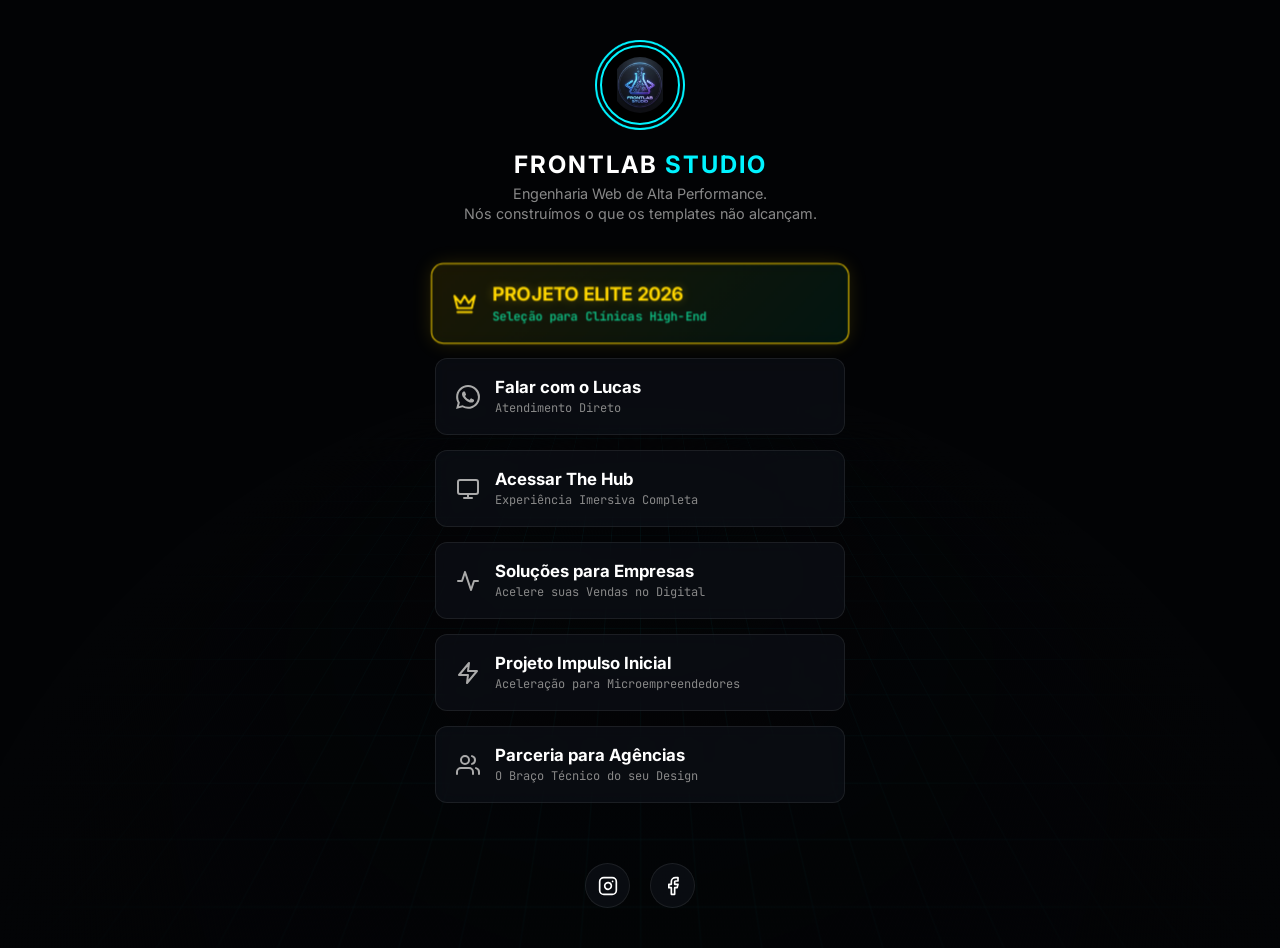
==== bio/bio.html @ 8ed3019e "up" ====
<!DOCTYPE html>
<html lang="pt-br">

<head>
    <meta charset="UTF-8">
    <meta name="viewport" content="width=device-width, initial-scale=1.0">
    <meta name="description" content="Frontlab Studio - Links Oficiais. Engenharia Web Premium.">
    <title>FRONTLAB STUDIO | Links Oficiais</title>

    <link rel="preconnect" href="https://fonts.googleapis.com">
    <link rel="preconnect" href="https://fonts.gstatic.com" crossorigin>
    <link
        href="https://fonts.googleapis.com/css2?family=Inter:wght@400;600;800&family=JetBrains+Mono:wght@400;700&display=swap"
        rel="stylesheet">
    <link rel="stylesheet" href="../assets/style/bio.css">
    <link rel="shortcut icon" href="../assets/svg/icon-site.png" type="image/x-png">
</head>

<body>

    <div class="cyber-grid"></div>

    <main class="bio-container">
        <header class="bio-header">
            <div class="logo-container">
                <div class="pulse-ring"></div>
                <img src="../assets/svg/icon-site.png" alt="Frontlab Ícone" width="80" height="80" fetchpriority="high"
                    class="bio-avatar">
            </div>
            <h1>FRONTLAB <span class="highlight-cyan">STUDIO</span></h1>
            <p class="bio-desc">Engenharia Web de Alta Performance.<br>Nós construímos o que os templates não alcançam.
            </p>
        </header>

        <section class="links-wrapper">

            <a href="../promo-clinicas/elite.html" class="bio-link elite-link">
                <div class="laser-scanner"></div>
                <div class="link-content">
                    <svg class="link-icon elite-icon" viewBox="0 0 24 24" fill="none" stroke="currentColor"
                        stroke-width="2" stroke-linecap="round" stroke-linejoin="round">
                        <path d="m2 4 3 12h14l3-12-6 7-4-7-4 7-6-7zm3 16h14" />
                    </svg>
                    <div class="link-text">
                        <span class="title">PROJETO ELITE 2026</span>
                        <span class="subtitle">Seleção para Clínicas High-End</span>
                    </div>
                </div>
            </a>

            <a href="https://wa.me/554384137743?text=Fala%20Lucas!%20Vim%20pelo%20Instagram%20da%20Frontlab%20e%20quero%20elevar%20o%20n%C3%ADvel%20da%20minha%20empresa."
                target="_blank" class="bio-link zap-link">
                <div class="link-content">
                    <svg class="link-icon" viewBox="0 0 24 24" fill="currentColor" stroke="none"
                        xmlns="http://www.w3.org/2000/svg">
                        <path
                            d="M17.472 14.382c-.297-.149-1.758-.867-2.03-.967-.273-.099-.471-.148-.67.15-.197.297-.767.966-.94 1.164-.173.199-.347.223-.644.075-.297-.15-1.255-.463-2.39-1.475-.883-.788-1.48-1.761-1.653-2.059-.173-.297-.018-.458.13-.606.134-.133.298-.347.446-.52.149-.174.198-.298.298-.497.099-.198.05-.371-.025-.52-.075-.149-.669-1.612-.916-2.207-.242-.579-.487-.5-.669-.51a12.8 12.8 0 0 0-.57-.01c-.198 0-.52.074-.792.372-.272.297-1.04 1.016-1.04 2.479 0 1.462 1.065 2.875 1.213 3.074.149.198 2.096 3.2 5.077 4.487.709.306 1.262.489 1.694.625.712.227 1.36.195 1.871.118.571-.085 1.758-.719 2.006-1.413.248-.694.248-1.289.173-1.413-.074-.124-.272-.198-.57-.347m-5.421 7.403h-.004a9.87 9.87 0 0 1-5.031-1.378l-.361-.214-3.741.982.998-3.648-.235-.374a9.86 9.86 0 0 1-1.51-5.26c.001-5.45 4.436-9.884 9.888-9.884 2.64 0 5.122 1.03 6.988 2.898a9.825 9.825 0 0 1 2.893 6.994c-.003 5.45-4.437 9.884-9.885 9.884m8.413-18.297A11.815 11.815 0 0 0 12.05 0C5.495 0 .16 5.335.157 11.892c0 2.096.547 4.142 1.588 5.945L.057 24l6.305-1.654a11.882 11.882 0 0 0 5.683 1.448h.005c6.554 0 11.89-5.335 11.893-11.893a11.821 11.821 0 0 0-3.48-8.413Z" />
                    </svg>
                    <div class="link-text">
                        <span class="title">Falar com o Lucas</span>
                        <span class="subtitle">Atendimento Direto</span>
                    </div>
                </div>
            </a>

            <a href="../index.html" class="bio-link hub-link">
                <div class="link-content">
                    <svg class="link-icon" viewBox="0 0 24 24" fill="none" stroke="currentColor" stroke-width="2"
                        stroke-linecap="round" stroke-linejoin="round">
                        <rect x="2" y="3" width="20" height="14" rx="2" ry="2" />
                        <line x1="8" y1="21" x2="16" y2="21" />
                        <line x1="12" y1="17" x2="12" y2="21" />
                    </svg>
                    <div class="link-text">
                        <span class="title">Acessar The Hub</span>
                        <span class="subtitle">Experiência Imersiva Completa</span>
                    </div>
                </div>
            </a>

            <a href="../empresas/empresas.html" class="bio-link green-link">
                <div class="link-content">
                    <svg class="link-icon" viewBox="0 0 24 24" fill="none" stroke="currentColor" stroke-width="2"
                        stroke-linecap="round" stroke-linejoin="round">
                        <polyline points="22 12 18 12 15 21 9 3 6 12 2 12" />
                    </svg>
                    <div class="link-text">
                        <span class="title">Soluções para Empresas</span>
                        <span class="subtitle">Acelere suas Vendas no Digital</span>
                    </div>
                </div>
            </a>
            <a href="../promo-micro-empresas/impulso.html" class="bio-link orange-link">
                <div class="link-content">
                    <svg class="link-icon" viewBox="0 0 24 24" fill="none" stroke="currentColor" stroke-width="2"
                        stroke-linecap="round" stroke-linejoin="round">
                        <path d="M13 2L3 14h9l-1 8 10-12h-9l1-8z" />
                    </svg>
                    <div class="link-text">
                        <span class="title">Projeto Impulso Inicial</span>
                        <span class="subtitle">Aceleração para Microempreendedores</span>
                    </div>
                </div>
            </a>

            <a href="../parcerias/parceria.html" class="bio-link cyan-link">
                <div class="link-content">
                    <svg class="link-icon" viewBox="0 0 24 24" fill="none" stroke="currentColor" stroke-width="2"
                        stroke-linecap="round" stroke-linejoin="round">
                        <path d="M17 21v-2a4 4 0 0 0-4-4H5a4 4 0 0 0-4 4v2" />
                        <circle cx="9" cy="7" r="4" />
                        <path d="M23 21v-2a4 4 0 0 0-3-3.87" />
                        <path d="M16 3.13a4 4 0 0 1 0 7.75" />
                    </svg>
                    <div class="link-text">
                        <span class="title">Parceria para Agências</span>
                        <span class="subtitle">O Braço Técnico do seu Design</span>
                    </div>
                </div>
            </a>

        </section>

        <footer class="bio-socials">
            <a href="https://www.instagram.com/frontlab.studio" target="_blank" class="social-icon">
                <svg viewBox="0 0 24 24" fill="none" stroke="currentColor" stroke-width="2" stroke-linecap="round"
                    stroke-linejoin="round">
                    <rect x="2" y="2" width="20" height="20" rx="5" ry="5" />
                    <path d="M16 11.37A4 4 0 1 1 12.63 8 4 4 0 0 1 16 11.37z" />
                    <line x1="17.5" y1="6.5" x2="17.51" y2="6.5" />
                </svg>
            </a>
            <a href="https://www.facebook.com/profile.php?id=61588626531827" target="_blank" class="social-icon">
                <svg viewBox="0 0 24 24" fill="none" stroke="currentColor" stroke-width="2" stroke-linecap="round"
                    stroke-linejoin="round">
                    <path d="M18 2h-3a5 5 0 0 0-5 5v3H7v4h3v8h4v-8h3l1-4h-4V7a1 1 0 0 1 1-1h3z" />
                </svg>
            </a>
        </footer>
    </main>
    <script src="../assets/script/bio.js"></script>
</body>

</html>
---- assets/style/bio.css ----
:root {
    --bg-color: #020305;
    --primary-cyan: #00f3ff;
    --primary-green: #10B981;
    --elite-gold: #FFD700;
    --glass: rgba(20, 25, 35, 0.4);
    --border: rgba(255, 255, 255, 0.08);
    --fonte-padrao: 'Inter', sans-serif;
    --fonte-tech: 'JetBrains Mono', monospace;
}

* {
    margin: 0;
    padding: 0;
    box-sizing: border-box;
}

body {
    background-color: var(--bg-color);
    color: #fff;
    font-family: var(--fonte-padrao);
    min-height: 100vh;
    display: flex;
    justify-content: center;
    align-items: center;
    overflow-x: hidden;
    position: relative;
}

.cyber-grid {
    position: fixed;
    top: 0;
    left: 0;
    width: 100vw;
    height: 100vh;
    background-image: linear-gradient(rgba(0, 243, 255, 0.05) 1px, transparent 1px),
        linear-gradient(90deg, rgba(0, 243, 255, 0.05) 1px, transparent 1px);
    background-size: 40px 40px;
    transform: perspective(500px) rotateX(60deg) translateY(-100px) translateZ(-200px);
    animation: grid-move 10s linear infinite;
    z-index: -1;
    will-change: transform;
}

.cyber-grid::after {
    content: '';
    position: absolute;
    top: 0;
    left: 0;
    width: 100%;
    height: 100%;
    background: radial-gradient(circle at center, transparent 0%, var(--bg-color) 80%);
}

@keyframes grid-move {
    0% {
        transform: perspective(500px) rotateX(60deg) translateY(0) translateZ(-200px);
    }

    100% {
        transform: perspective(500px) rotateX(60deg) translateY(40px) translateZ(-200px);
    }
}

.bio-container {
    width: 100%;
    max-width: 450px;
    padding: 40px 20px;
    display: flex;
    flex-direction: column;
    gap: 40px;
    z-index: 1;
}

.bio-header {
    text-align: center;
}

.logo-container {
    position: relative;
    width: 90px;
    height: 90px;
    margin: 0 auto 20px;
    display: flex;
    justify-content: center;
    align-items: center;
}

.bio-avatar {
    width: 80px;
    height: 80px;
    border-radius: 50%;
    border: 2px solid var(--primary-cyan);
    z-index: 2;
    background: #000;
    padding: 10px;
    object-fit: contain;
}

.pulse-ring {
    position: absolute;
    width: 100%;
    height: 100%;
    border-radius: 50%;
    border: 2px solid var(--primary-cyan);
    animation: pulse-avatar 2s infinite ease-out;
    z-index: 1;
    will-change: transform, opacity;
}

@keyframes pulse-avatar {
    0% {
        transform: scale(1);
        opacity: 0.8;
    }

    100% {
        transform: scale(1.5);
        opacity: 0;
    }
}

.bio-header h1 {
    font-size: 1.5rem;
    letter-spacing: 2px;
    margin-bottom: 5px;
}

.highlight-cyan {
    color: var(--primary-cyan);
}

.bio-desc {
    font-size: 0.9rem;
    color: #888;
    line-height: 1.4;
}

.links-wrapper {
    display: flex;
    flex-direction: column;
    gap: 15px;
}

.bio-link {
    position: relative;
    overflow: hidden;
    background: var(--glass);
    border: 1px solid var(--border);
    border-radius: 12px;
    padding: 18px 20px;
    text-decoration: none;
    color: #fff;
    display: flex;
    justify-content: space-between;
    align-items: center;
    backdrop-filter: blur(10px);
    transition: all 0.3s ease;
    -webkit-tap-highlight-color: transparent;
}

.link-content {
    display: flex;
    align-items: center;
    gap: 15px;
    z-index: 2;
}

.link-icon {
    width: 24px;
    height: 24px;
    color: #aaa;
    transition: 0.3s;
}

.link-text {
    display: flex;
    flex-direction: column;
}

.link-text .title {
    font-weight: bold;
    font-size: 1.05rem;
}

.link-text .subtitle {
    font-family: var(--fonte-tech);
    font-size: 0.75rem;
    color: #888;
    margin-top: 3px;
}

.bio-link:hover {
    transform: translateY(-3px);
}

.zap-link:hover {
    border-color: #25D366;
    background: rgba(37, 211, 102, 0.05);
}

.zap-link:hover .link-icon,
.zap-link:hover .title {
    color: #25D366;
}

.hub-link:hover {
    border-color: #fff;
    background: rgba(255, 255, 255, 0.05);
}

.hub-link:hover .link-icon,
.hub-link:hover .title {
    color: #fff;
}

.green-link:hover {
    border-color: var(--primary-green);
    background: rgba(16, 185, 129, 0.05);
}

.green-link:hover .link-icon,
.green-link:hover .title {
    color: var(--primary-green);
}

.cyan-link:hover {
    border-color: var(--primary-cyan);
    background: rgba(0, 243, 255, 0.05);
}

.cyan-link:hover .link-icon,
.cyan-link:hover .title {
    color: var(--primary-cyan);
}

/* ELITE 20 */
.elite-link {
    background: linear-gradient(135deg, rgba(255, 215, 0, 0.1) 0%, rgba(16, 185, 129, 0.1) 100%);
    border: 1px solid var(--elite-gold);
    box-shadow: 0 0 20px rgba(255, 215, 0, 0.15);
    transform: scale(1.02);
}

.elite-icon {
    color: var(--elite-gold) !important;
    animation: float-icon 2s ease-in-out infinite;
}

.elite-link .title {
    color: var(--elite-gold);
    font-size: 1.15rem;
    text-shadow: 0 0 10px rgba(255, 215, 0, 0.3);
}

.elite-link .subtitle {
    color: var(--primary-green);
    font-weight: bold;
}

.laser-scanner {
    position: absolute;
    top: 0;
    left: -100%;
    width: 50%;
    height: 100%;
    background: linear-gradient(90deg, transparent, rgba(255, 215, 0, 0.4), transparent);
    transform: skewX(-20deg);
    animation: scan-laser 3s infinite;
    z-index: 1;
    will-change: left;
}

@keyframes scan-laser {
    0% {
        left: -100%;
    }

    50%,
    100% {
        left: 200%;
    }
}

@keyframes float-icon {

    0%,
    100% {
        transform: translateY(0);
    }

    50% {
        transform: translateY(-5px);
    }
}

.elite-link:hover {
    transform: scale(1.05);
    box-shadow: 0 10px 30px rgba(255, 215, 0, 0.3);
    border-color: #fff;
}

/* SALTO QUÂNTICO */
.warp-active {
    transform: scale(0.95) !important;
    filter: brightness(2) !important;
    box-shadow: 0 0 50px currentColor !important;
    transition: all 0.2s ease !important;
}

.screen-flash {
    position: fixed;
    top: 0;
    left: 0;
    width: 100vw;
    height: 100vh;
    background: #000;
    opacity: 0;
    z-index: 9999;
    pointer-events: none;
    animation: flash-fade 0.4s ease-in forwards;
}

@keyframes flash-fade {
    0% {
        opacity: 0;
    }

    100% {
        opacity: 1;
    }
}

/* SOCIALS */
.bio-socials {
    display: flex;
    justify-content: center;
    gap: 20px;
    margin-top: 20px;
}

.social-icon {
    display: flex;
    justify-content: center;
    align-items: center;
    width: 45px;
    height: 45px;
    border-radius: 50%;
    background: var(--glass);
    border: 1px solid var(--border);
    color: #fff;
    transition: 0.3s;
}

.social-icon svg {
    width: 20px;
    height: 20px;
}

.social-icon:hover {
    background: var(--primary-cyan);
    color: #000;
    transform: translateY(-5px) rotate(10deg);
    box-shadow: 0 10px 20px rgba(0, 243, 255, 0.3);
}

.orange-link:hover {
    border-color: #F97316;
    background: rgba(249, 115, 22, 0.05);
}

.orange-link:hover .link-icon,
.orange-link:hover .title {
    color: #F97316;
}
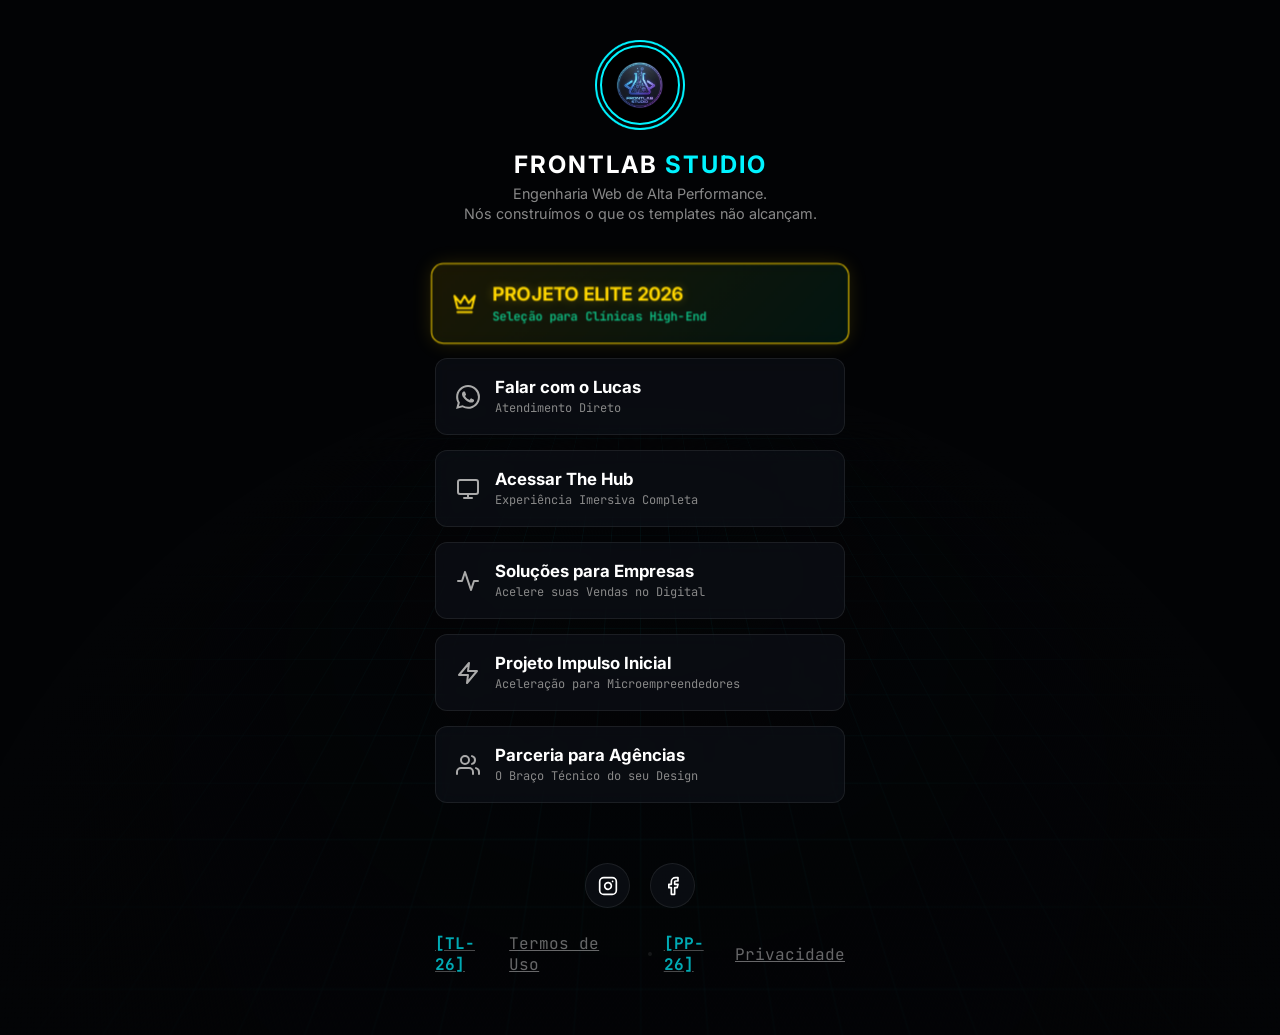
==== commit 23159757: "up" ====
--- a/bio/bio.html
+++ b/bio/bio.html
@@ -13,7 +13,7 @@
         href="https://fonts.googleapis.com/css2?family=Inter:wght@400;600;800&family=JetBrains+Mono:wght@400;700&display=swap"
         rel="stylesheet">
     <link rel="stylesheet" href="../assets/style/bio.css">
-    <link rel="shortcut icon" href="../assets/svg/icon-site.png" type="image/x-png">
+    <link rel="shortcut icon" href="../assets/svg/logo-trasparente.png" type="image/x-png">
 </head>
 
 <body>
@@ -24,8 +24,8 @@
         <header class="bio-header">
             <div class="logo-container">
                 <div class="pulse-ring"></div>
-                <img src="../assets/svg/icon-site.png" alt="Frontlab Ícone" width="80" height="80" fetchpriority="high"
-                    class="bio-avatar">
+                <img src="../assets/svg/logo-trasparente.png" alt="Frontlab Ícone" width="80" height="80"
+                    fetchpriority="high" class="bio-avatar">
             </div>
             <h1>FRONTLAB <span class="highlight-cyan">STUDIO</span></h1>
             <p class="bio-desc">Engenharia Web de Alta Performance.<br>Nós construímos o que os templates não alcançam.
@@ -90,7 +90,7 @@
                     </div>
                 </div>
             </a>
-            <a href="../promo-micro-empresas/impulso.html" class="bio-link orange-link">
+            <a href="../promo-micro/impulso.html" class="bio-link orange-link">
                 <div class="link-content">
                     <svg class="link-icon" viewBox="0 0 24 24" fill="none" stroke="currentColor" stroke-width="2"
                         stroke-linecap="round" stroke-linejoin="round">
@@ -103,7 +103,7 @@
                 </div>
             </a>
 
-            <a href="../parcerias/parceria.html" class="bio-link cyan-link">
+            <a href="../parcerias/parcerias.html" class="bio-link cyan-link">
                 <div class="link-content">
                     <svg class="link-icon" viewBox="0 0 24 24" fill="none" stroke="currentColor" stroke-width="2"
                         stroke-linecap="round" stroke-linejoin="round">
@@ -121,23 +121,46 @@
 
         </section>
 
-        <footer class="bio-socials">
-            <a href="https://www.instagram.com/frontlab.studio" target="_blank" class="social-icon">
-                <svg viewBox="0 0 24 24" fill="none" stroke="currentColor" stroke-width="2" stroke-linecap="round"
-                    stroke-linejoin="round">
-                    <rect x="2" y="2" width="20" height="20" rx="5" ry="5" />
-                    <path d="M16 11.37A4 4 0 1 1 12.63 8 4 4 0 0 1 16 11.37z" />
-                    <line x1="17.5" y1="6.5" x2="17.51" y2="6.5" />
-                </svg>
-            </a>
-            <a href="https://www.facebook.com/profile.php?id=61588626531827" target="_blank" class="social-icon">
-                <svg viewBox="0 0 24 24" fill="none" stroke="currentColor" stroke-width="2" stroke-linecap="round"
-                    stroke-linejoin="round">
-                    <path d="M18 2h-3a5 5 0 0 0-5 5v3H7v4h3v8h4v-8h3l1-4h-4V7a1 1 0 0 1 1-1h3z" />
-                </svg>
-            </a>
+        <footer class="bio-footer">
+            <div class="bio-socials">
+                <a href="https://www.instagram.com/frontlab.studio" target="_blank" class="social-icon"
+                    aria-label="Instagram">
+                    <svg viewBox="0 0 24 24" fill="none" stroke="currentColor" stroke-width="2" stroke-linecap="round"
+                        stroke-linejoin="round">
+                        <rect x="2" y="2" width="20" height="20" rx="5" ry="5"></rect>
+                        <path d="M16 11.37A4 4 0 1 1 12.63 8 4 4 0 0 1 16 11.37z"></path>
+                        <line x1="17.5" y1="6.5" x2="17.51" y2="6.5"></line>
+                    </svg>
+                </a>
+                <a href="https://www.facebook.com/profile.php?id=61588626531827" target="_blank" class="social-icon"
+                    aria-label="Facebook">
+                    <svg viewBox="0 0 24 24" fill="none" stroke="currentColor" stroke-width="2" stroke-linecap="round"
+                        stroke-linejoin="round">
+                        <path d="M18 2h-3a5 5 0 0 0-5 5v3H7v4h3v8h4v-8h3l1-4h-4V7a1 1 0 0 1 1-1h3z"></path>
+                    </svg>
+                </a>
+            </div>
+
+            <nav class="legal-protocol" aria-label="Documentação Legal">
+                <a href="../legal/termos.html?origem=bio" class="legal-link">
+                    <span class="code-prefix">[TL-26]</span> Termos de Uso
+                </a>
+                <span class="protocol-divider"></span>
+                <a href="../legal/privacidade.html?origem=bio" class="legal-link">
+                    <span class="code-prefix">[PP-26]</span> Privacidade
+                </a>
+            </nav>
         </footer>
     </main>
+    <dialog id="cookie-consent" class="cookie-bar">
+        <div class="cookie-content">
+            <p><span class="code-prefix">[SISTEMA]</span> Utilizamos cookies para otimizar sua experiência de engenharia
+                web.</p>
+            <div class="cookie-actions">
+                <button onclick="acceptCookies()" class="btn-accept">ACEITAR</button>
+            </div>
+        </div>
+    </dialog>
     <script src="../assets/script/bio.js"></script>
 </body>
 
--- a/assets/style/bio.css
+++ b/assets/style/bio.css
@@ -372,4 +372,115 @@
 .orange-link:hover .link-icon,
 .orange-link:hover .title {
     color: #F97316;
+}
+
+/* Container do Rodapé */
+.bio-footer {
+    margin-top: auto;
+    padding-top: var(--spacing-gap);
+    display: flex;
+    flex-direction: column;
+    align-items: center;
+    gap: 25px;
+    /* Cheat Code: Melhora renderização inicial ignorando o footer no primeiro frame */
+    content-visibility: auto;
+    contain-intrinsic-size: 0 100px;
+}
+
+/* Menu de Protocolo Legal */
+.legal-protocol {
+    display: flex;
+    align-items: center;
+    gap: 12px;
+    padding-bottom: 20px;
+}
+
+.legal-link {
+    font-family: var(--fonte-tech);
+    font-size: var(--fs-small);
+    color: rgba(255, 255, 255, 0.4);
+    display: flex;
+    align-items: center;
+    gap: 6px;
+    transition: all 0.3s ease;
+}
+
+.code-prefix {
+    color: var(--primary-cyan);
+    font-weight: bold;
+    opacity: 0.7;
+}
+
+.protocol-divider {
+    width: 4px;
+    height: 4px;
+    background: var(--border);
+    border-radius: 50%;
+}
+
+/* Efeito Hover Criativo */
+.legal-link:hover {
+    color: #fff;
+    filter: drop-shadow(0 0 5px var(--primary-cyan));
+}
+
+.legal-link:hover .code-prefix {
+    opacity: 1;
+    transform: translateX(-2px);
+}
+
+/* Mobile Small Adjustment */
+@media (width <=360px) {
+    .legal-protocol {
+        flex-direction: column;
+        gap: 8px;
+    }
+
+    .protocol-divider {
+        display: none;
+    }
+}
+
+.cookie-bar {
+    position: fixed;
+    top: auto;
+    bottom: 20px;
+    margin: 0 auto;
+    width: clamp(300px, 90%, 400px);
+    background: var(--glass);
+    border: 1px solid var(--primary-cyan);
+    border-radius: 12px;
+    padding: 15px 20px;
+    backdrop-filter: blur(15px);
+    color: #fff;
+    z-index: 9999;
+}
+
+.cookie-content {
+    display: flex;
+    flex-direction: column;
+    gap: 12px;
+    align-items: center;
+    text-align: center;
+}
+
+.cookie-content p {
+    font-size: var(--fs-small);
+    font-family: var(--fonte-tech);
+}
+
+.btn-accept {
+    background: var(--primary-cyan);
+    color: #000;
+    padding: 8px 25px;
+    border-radius: 6px;
+    font-weight: 800;
+    font-size: 0.8rem;
+    letter-spacing: 1px;
+    transition: 0.3s;
+}
+
+.btn-accept:hover {
+    transform: scale(1.05);
+    box-shadow: 0 0 15px var(--primary-cyan);
 }
